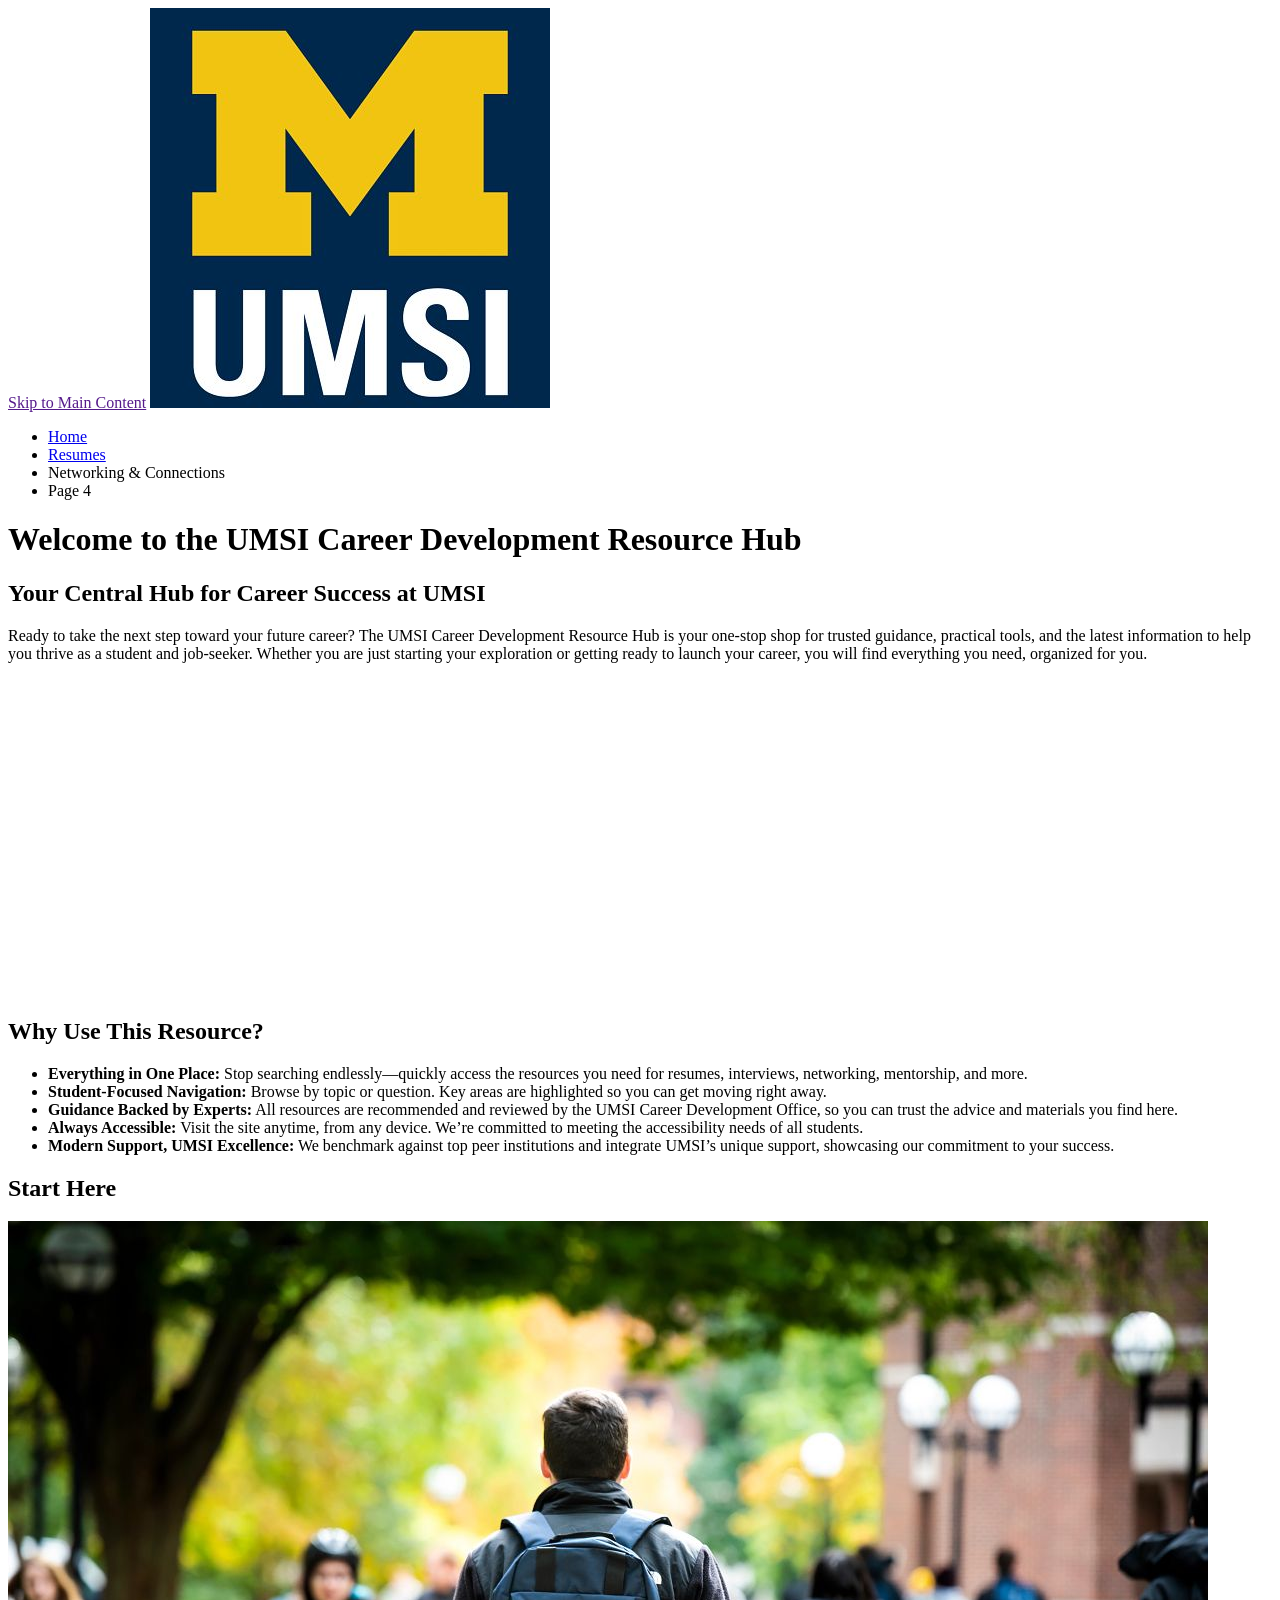
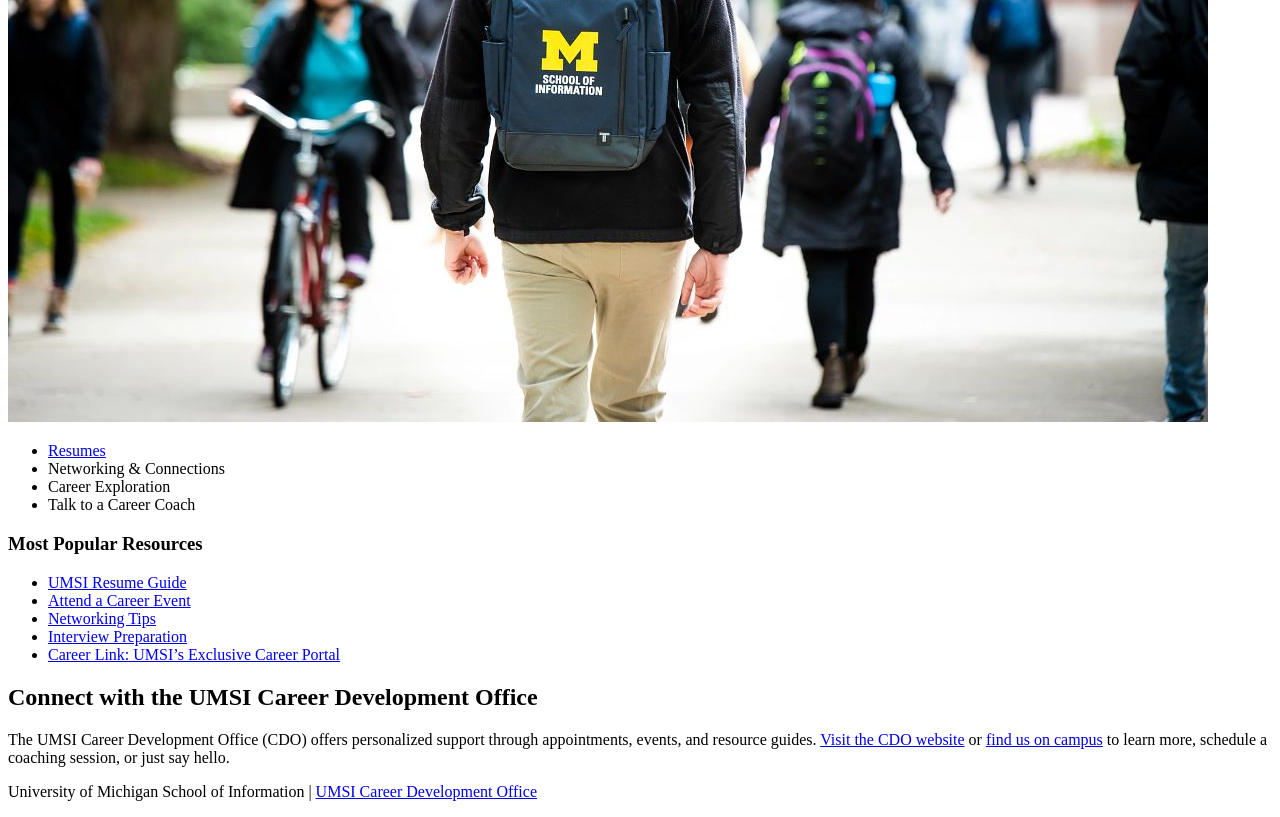
==== index.html @ 9a203db0 "Add files via upload" ====
<!DOCTYPE html>
<html lang="en">
<head>
    <meta charset="UTF-8">
    <meta name="viewport" content="width=device-width, initial-scale=1.0">
    <title>MSI Career Development Resource Hub</title>
</head>
<body>

    <header>
  <a href = "">Skip to Main Content</a>
        <img src="images/UMSI_signature_vertical_informal_solidblue.jpg" alt="UMSI Logo">
        <nav>
            <ul>
                <li><a href = "index.html">Home</a></li>
                <li><a href = "resume.html">Resumes</a></li>
                <li><a>Networking & Connections</a></li>
                <li><a>Page 4</a></li>
            </ul>
        </nav>
    <h1>Welcome to the UMSI Career Development Resource Hub</h1>

    </header>
    <main>
    <section>
      <h2>Your Central Hub for Career Success at UMSI</h2>
      <p>
        Ready to take the next step toward your future career? The UMSI Career Development Resource Hub is your one-stop shop for trusted guidance, practical tools, and the latest information to help you thrive as a student and job-seeker. Whether you are just starting your exploration or getting ready to launch your career, you will find everything you need, organized for you.
      </p>
      <iframe width="560" height="315" src="https://www.youtube.com/embed/GSjGeDYJ5Nk?si=qhxJPRTIT___x8hG" title="YouTube video player" frameborder="0" allow="accelerometer; autoplay; clipboard-write; encrypted-media; gyroscope; picture-in-picture; web-share" referrerpolicy="strict-origin-when-cross-origin" allowfullscreen></iframe>
    </section>

    <section>
      <h2>Why Use This Resource?</h2>


      <ul>
        <li><strong>Everything in One Place:</strong> Stop searching endlessly—quickly access the resources you need for resumes, interviews, networking, mentorship, and more.</li>
        <li><strong>Student-Focused Navigation:</strong> Browse by topic or question. Key areas are highlighted so you can get moving right away.</li>
        <li><strong>Guidance Backed by Experts:</strong> All resources are recommended and reviewed by the UMSI Career Development Office, so you can trust the advice and materials you find here.</li>
        <li><strong>Always Accessible:</strong> Visit the site anytime, from any device. We’re committed to meeting the accessibility needs of all students.</li>
        <li><strong>Modern Support, UMSI Excellence:</strong> We benchmark against top peer institutions and integrate UMSI’s unique support, showcasing our commitment to your success.</li>
      </ul>
    </section>
        <section>
      <h2>Start Here</h2>
      <div>
        <img src="images/UMSI_CampusFall_UMSIBackpack_02.jpg" alt="A student wears a UMSI backpack in fall on the drag.">
        <ul>
            <li><a href="resume.html">Resumes</a></li>
            <li><a>Networking & Connections</a></li>
            <li><a>Career Exploration</a></li>
            <li><a>Talk to a Career Coach</a></li>
        </ul>
       

      </div>
      <div>
        <h3>Most Popular Resources</h3>
        <ul>
          <li><a href="https://docs.google.com/document/d/1_1GfDJyVGIgE82MZjVhuWT_aB_2Hcj1NN62FUCXoR_o/edit?tab=t.0" target="_blank">UMSI Resume Guide</a></li>
          <li><a href="https://umich.instructure.com/courses/137916/pages/attend-an-event" target="_blank">Attend a Career Event</a></li>
          <li><a href="https://docs.google.com/document/d/18HMt79BU8ovGf9z7_P7No5tuwUS6qHNW5u0sgrepLtE/edit?tab=t.0" target="_blank">Networking Tips</a></li>
          <li><a href="https://docs.google.com/presentation/d/15n-XqsFEntdbkZz89K-ohf7Or1NnCt5CQNDG-6fh2a0/edit?usp=sharing"target="_blank">Interview Preparation</a></li>
          <li><a href="https://si-umich.12twenty.com/Login" target="_blank">Career Link: UMSI’s Exclusive Career Portal</a></li>
        </ul>
      </div>
    </section>
    <section>
      <h2>Connect with the UMSI Career Development Office</h2>
      <p>
        The UMSI Career Development Office (CDO) offers personalized support through appointments, events, and resource guides. <a href="https://umich.instructure.com/courses/137916" target="_blank">Visit the CDO website</a> or <a href="https://www.si.umich.edu/about-umsi/getting-umsi" target="_blank">find us on campus</a> to learn more, schedule a coaching session, or just say hello.
      </p>
    </section>
       
        <!-- Content taken & modified from UMGPT with the prompt, "Write me a webpage of intro content to help meet the following requirements - this is for the home page": and then pasted in the client objectives & project requirements"
        UMGPT. (2025). UMGPT ( GPT-4.1 August 25th version) [Large language model]. -->
    </main>
    <footer>
        <p>University of Michigan School of Information | <a href="https://umich.instructure.com/courses/137916">UMSI Career Development Office </a></p>
        </footer>
</body>
</html>
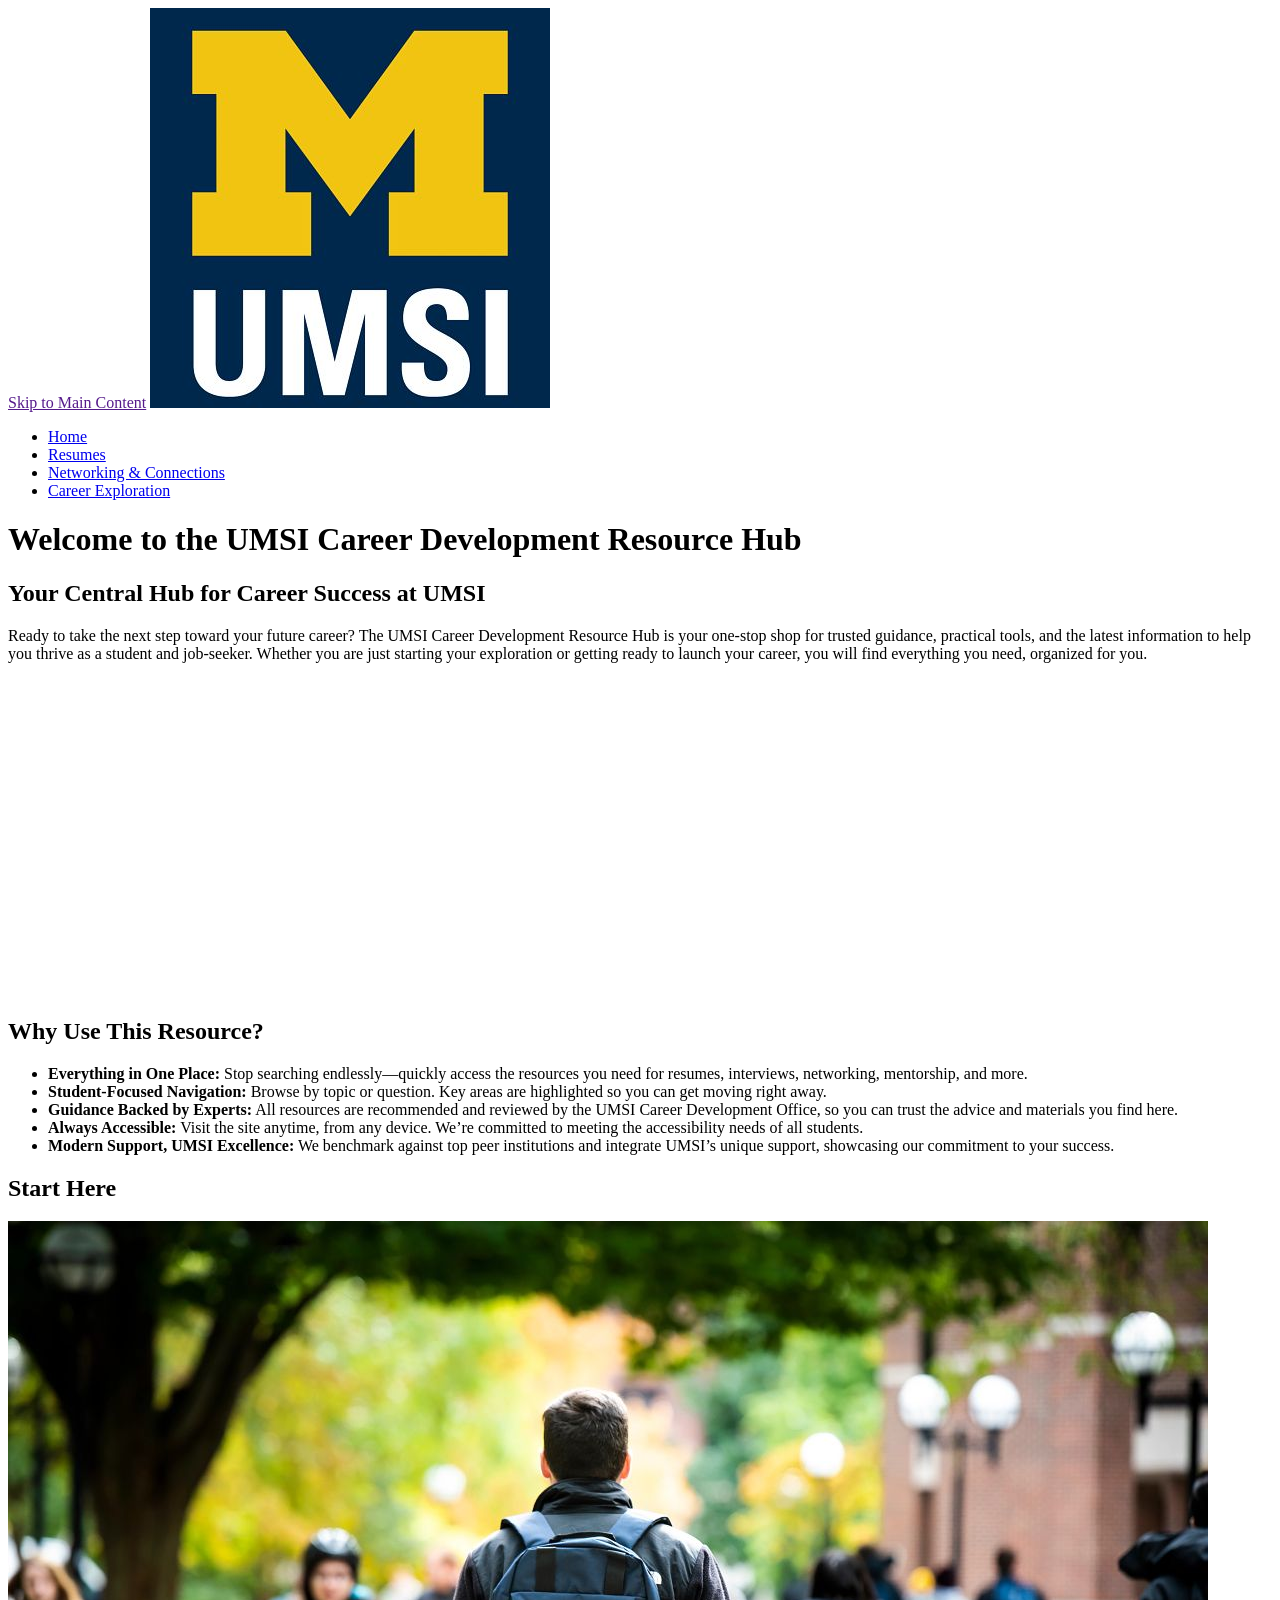
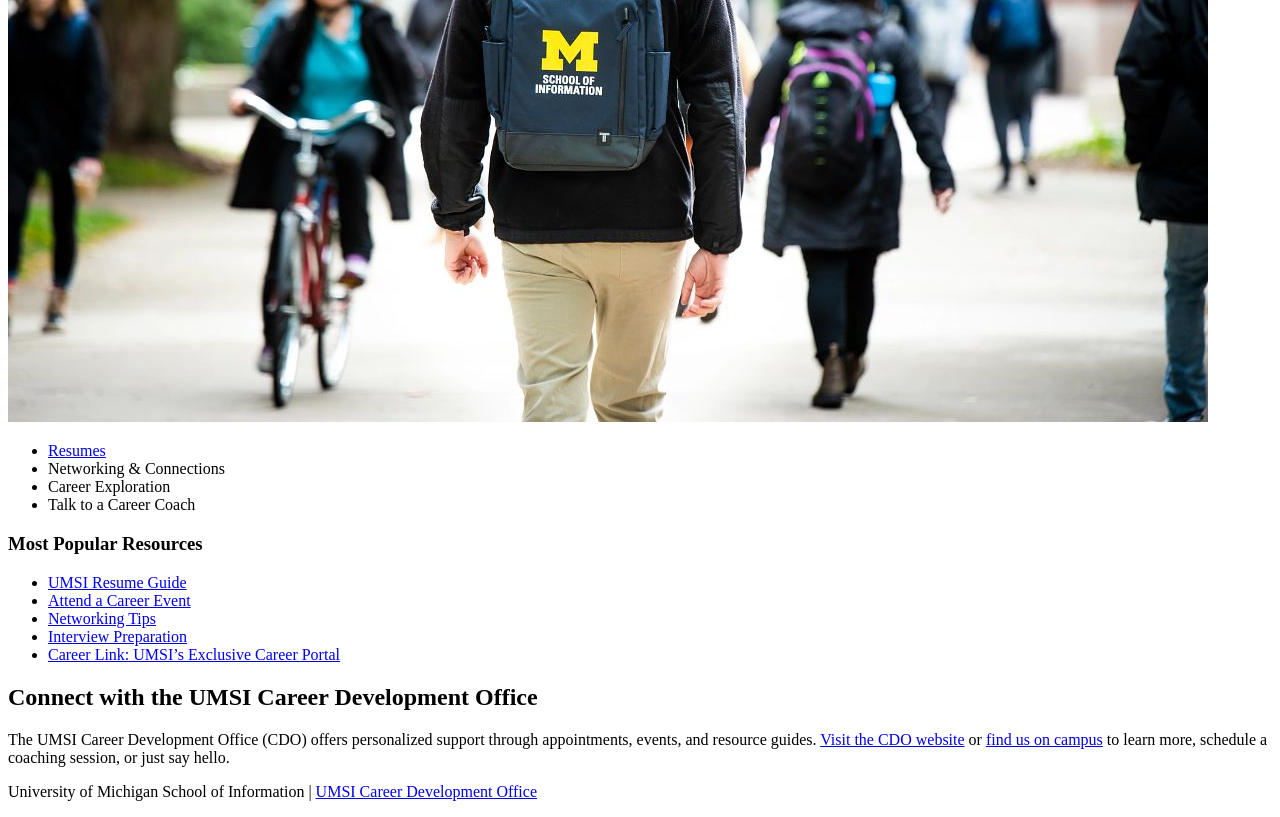
==== commit 060cc601: "Add files via upload" ====
--- a/index.html
+++ b/index.html
@@ -14,8 +14,8 @@
             <ul>
                 <li><a href = "index.html">Home</a></li>
                 <li><a href = "resume.html">Resumes</a></li>
-                <li><a>Networking & Connections</a></li>
-                <li><a>Page 4</a></li>
+                <li><a href = "networking_&_connnections.html">Networking & Connections</a></li>
+                <li><a href = "career_exploration.html">Career Exploration</a></li>
             </ul>
         </nav>
     <h1>Welcome to the UMSI Career Development Resource Hub</h1>
@@ -52,7 +52,7 @@
             <li><a>Career Exploration</a></li>
             <li><a>Talk to a Career Coach</a></li>
         </ul>
-       
+
 
       </div>
       <div>
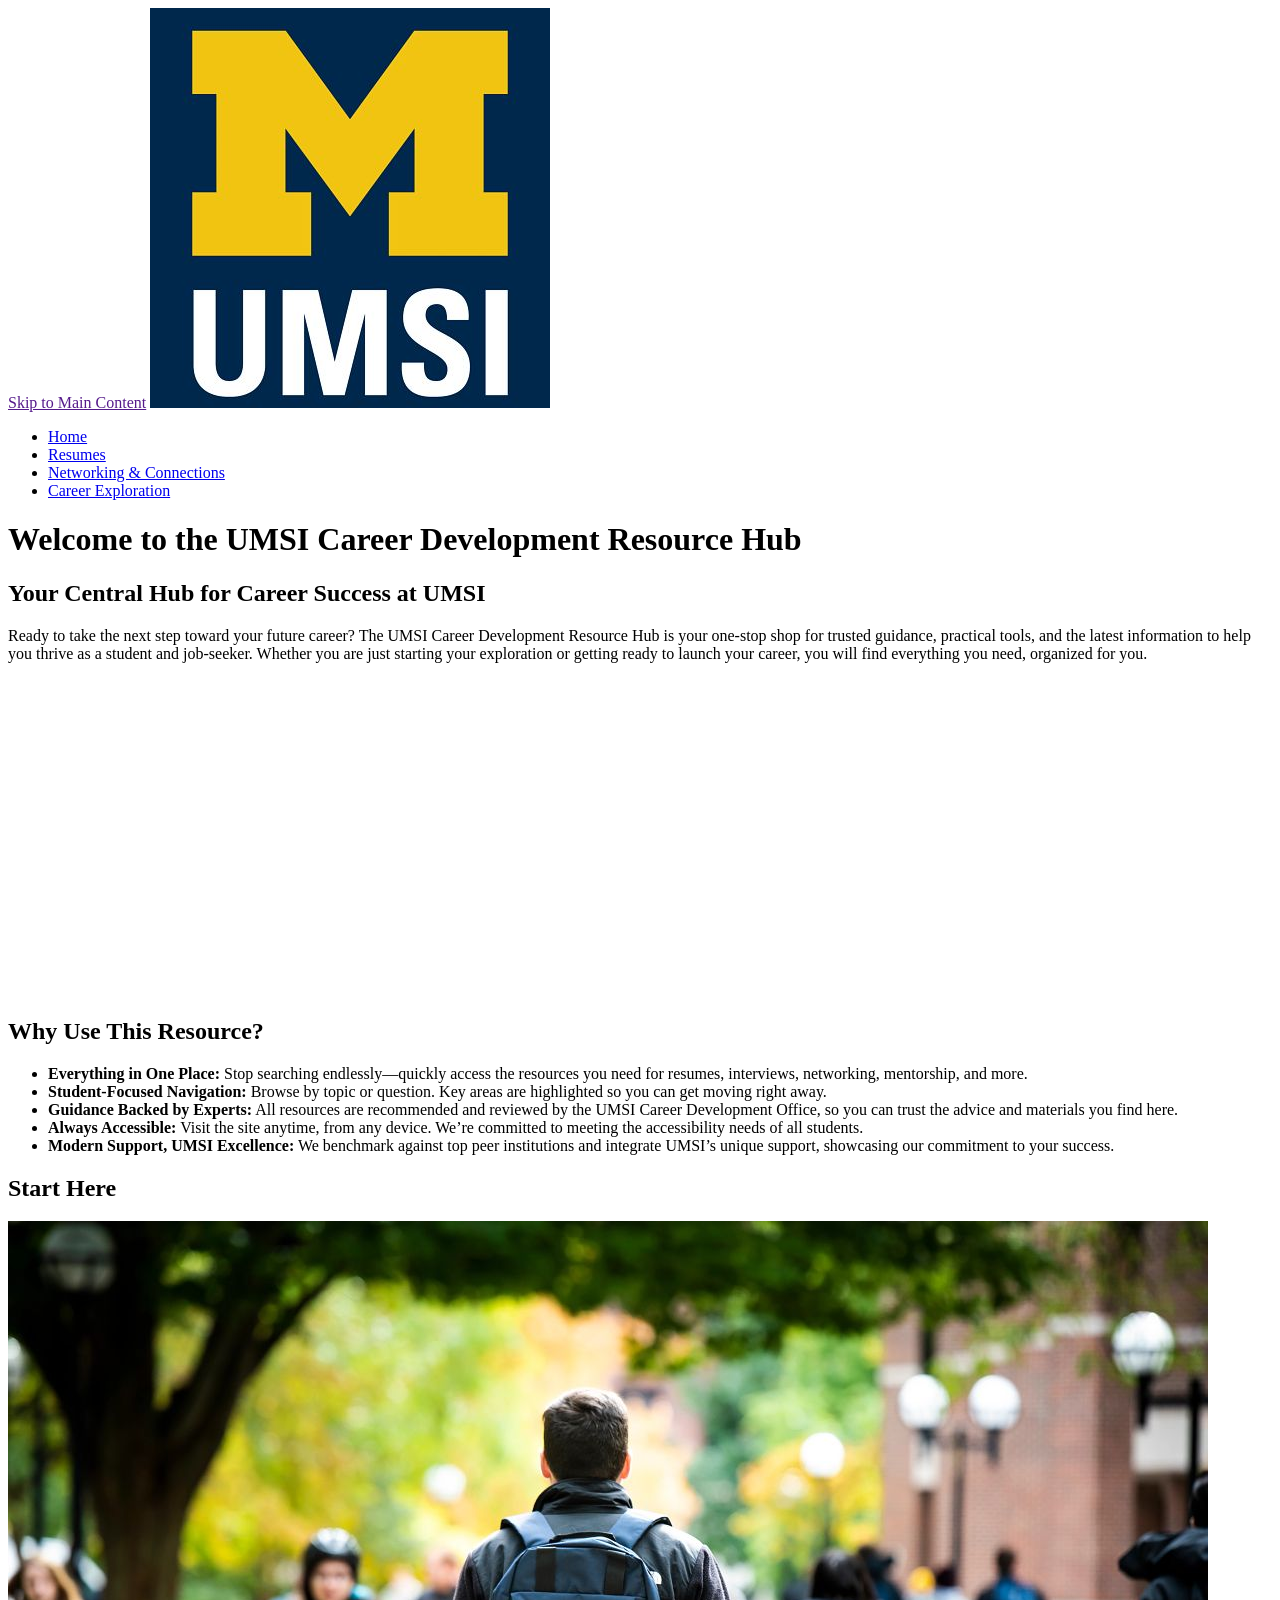
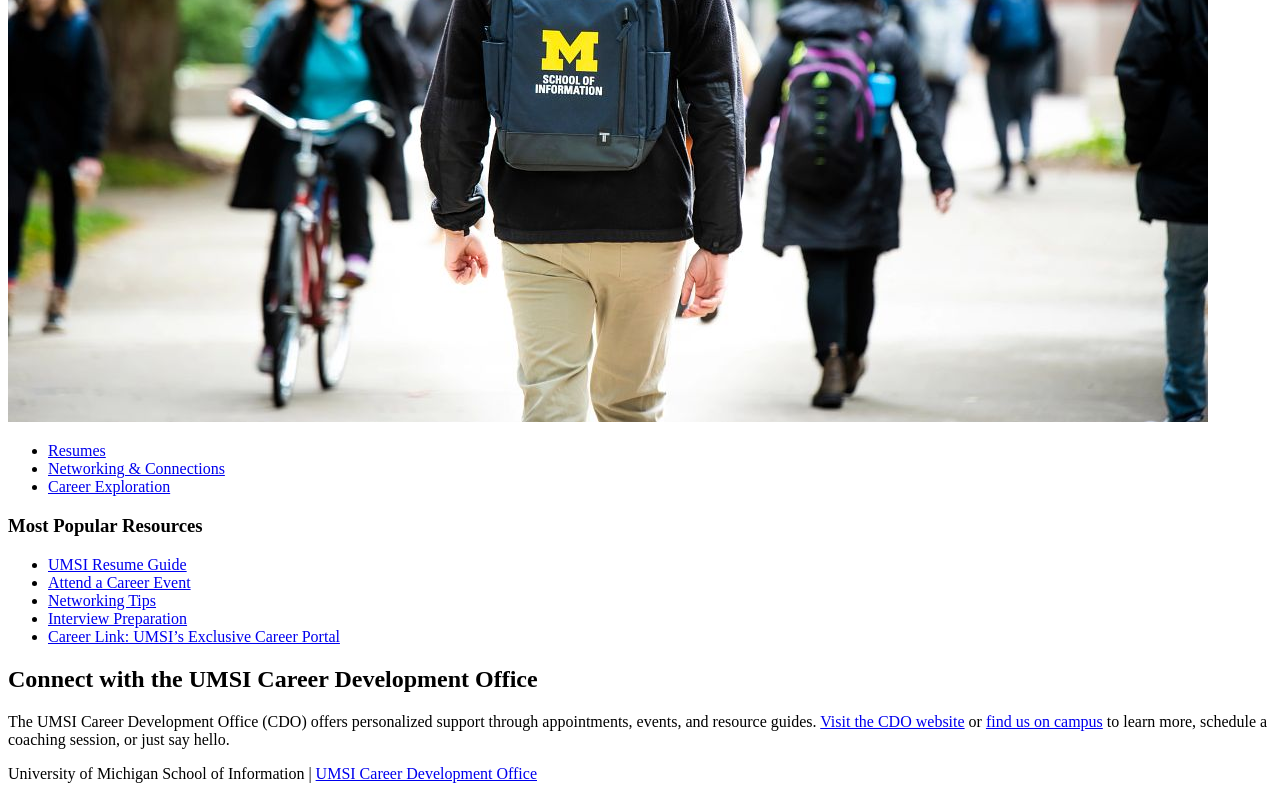
==== commit b30336b7: "Add files via upload" ====
--- a/index.html
+++ b/index.html
@@ -14,7 +14,7 @@
             <ul>
                 <li><a href = "index.html">Home</a></li>
                 <li><a href = "resume.html">Resumes</a></li>
-                <li><a href = "networking_&_connnections.html">Networking & Connections</a></li>
+                <li><a href = "networking_&_connections.html">Networking & Connections</a></li>
                 <li><a href = "career_exploration.html">Career Exploration</a></li>
             </ul>
         </nav>
@@ -45,12 +45,11 @@
         <section>
       <h2>Start Here</h2>
       <div>
-        <img src="images/UMSI_CampusFall_UMSIBackpack_02.jpg" alt="A student wears a UMSI backpack in fall on the drag.">
+        <img src="images/UMSI_CampusFall_UMSIBackpack_02.jpg" alt="A student wears a UMSI backpack in fall on the diag.">
         <ul>
-            <li><a href="resume.html">Resumes</a></li>
-            <li><a>Networking & Connections</a></li>
-            <li><a>Career Exploration</a></li>
-            <li><a>Talk to a Career Coach</a></li>
+            <li><a href = "resume.html">Resumes</a></li>
+            <li><a href = "networking_&_connections.html">Networking & Connections</a></li>
+            <li><a href = "career_exploration.html">Career Exploration</a></li>
         </ul>
 
 
@@ -72,7 +71,7 @@
         The UMSI Career Development Office (CDO) offers personalized support through appointments, events, and resource guides. <a href="https://umich.instructure.com/courses/137916" target="_blank">Visit the CDO website</a> or <a href="https://www.si.umich.edu/about-umsi/getting-umsi" target="_blank">find us on campus</a> to learn more, schedule a coaching session, or just say hello.
       </p>
     </section>
-       
+
         <!-- Content taken & modified from UMGPT with the prompt, "Write me a webpage of intro content to help meet the following requirements - this is for the home page": and then pasted in the client objectives & project requirements"
         UMGPT. (2025). UMGPT ( GPT-4.1 August 25th version) [Large language model]. -->
     </main>
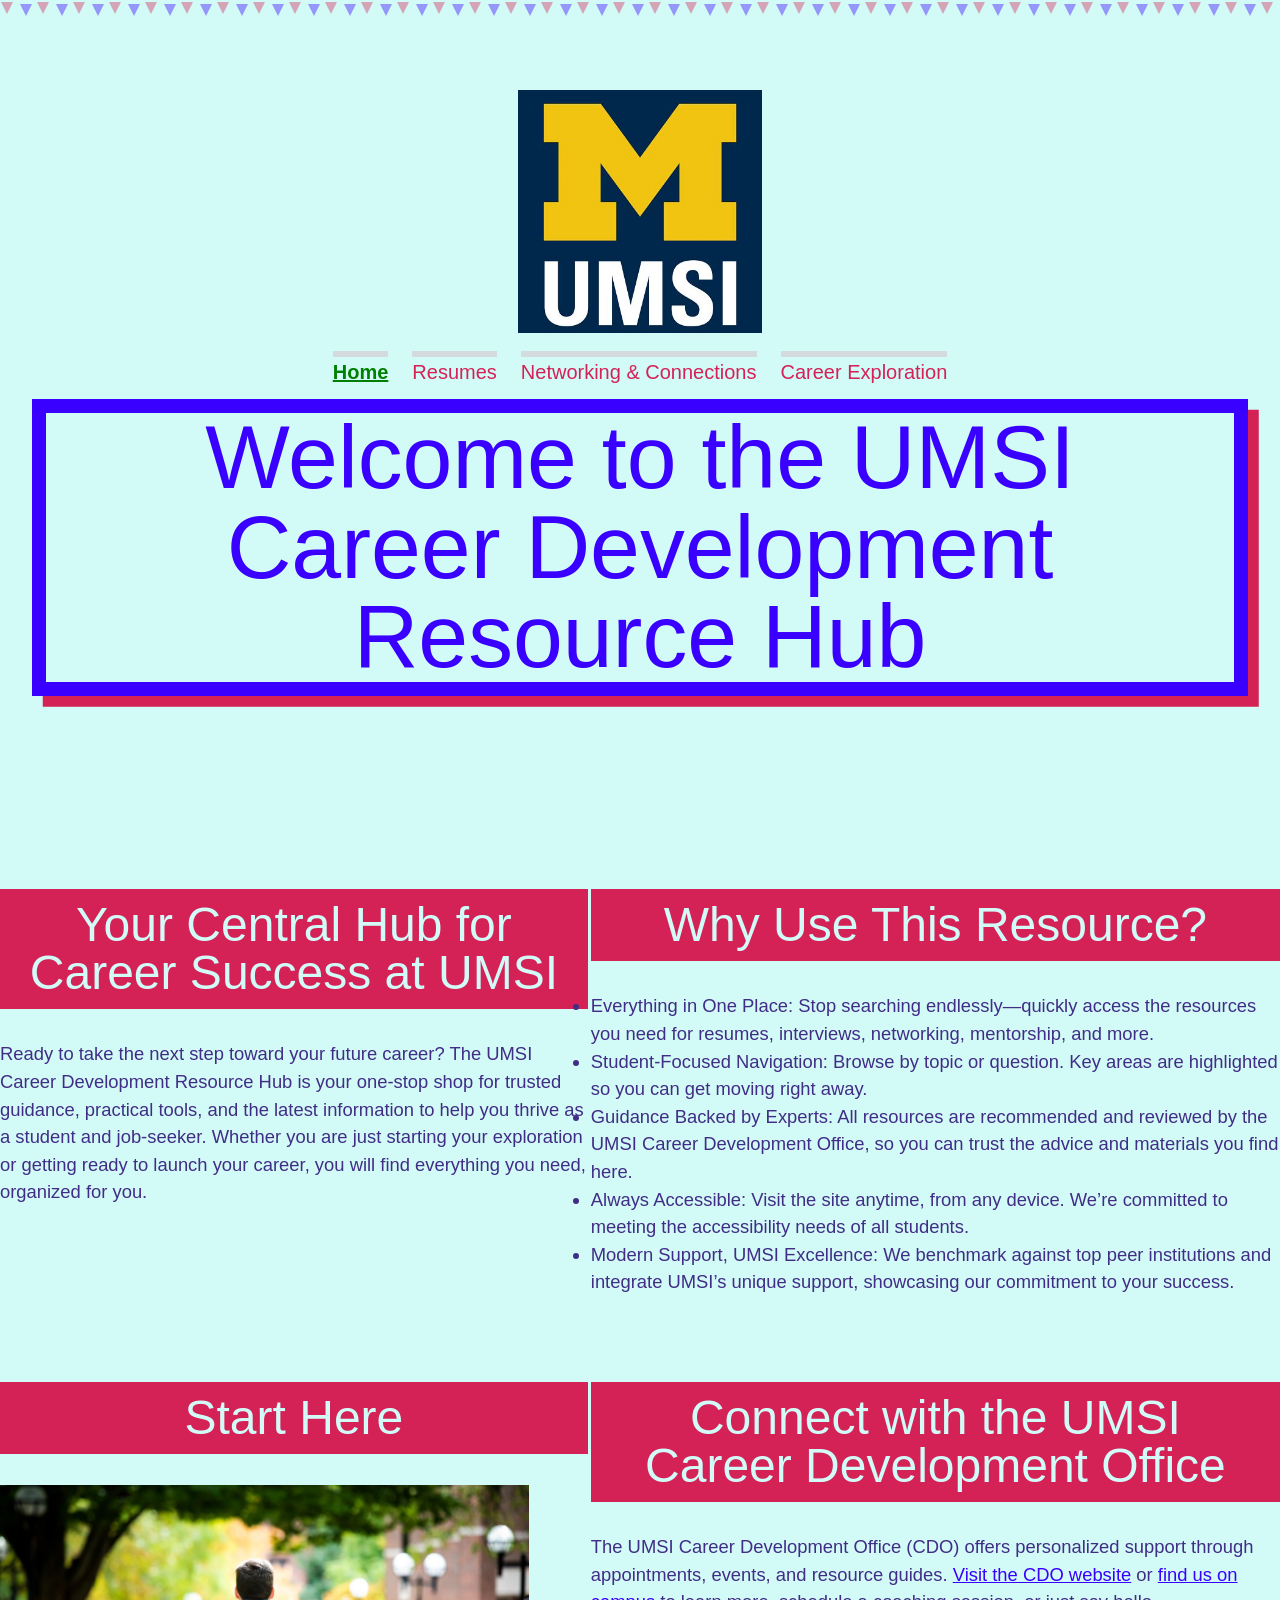
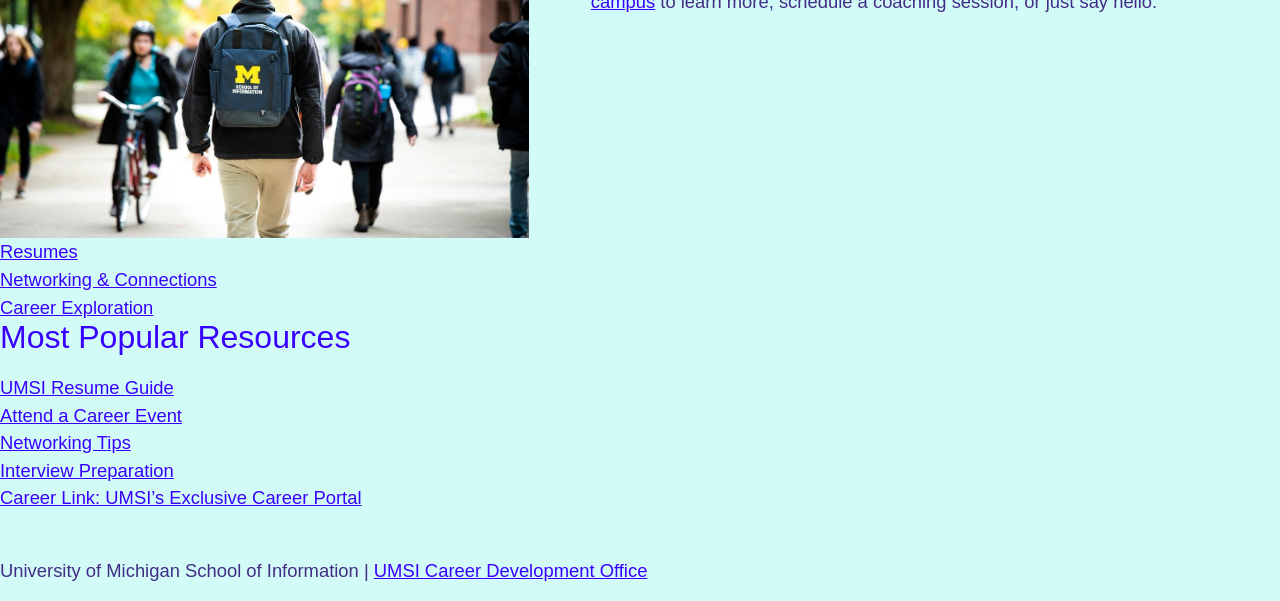
==== commit b4b6da79: "Add files via upload" ====
--- a/index.html
+++ b/index.html
@@ -3,16 +3,17 @@
 <head>
     <meta charset="UTF-8">
     <meta name="viewport" content="width=device-width, initial-scale=1.0">
+    <link rel="stylesheet" href="css/html5reset.css">
+    <link rel="stylesheet" href="css/style.css">
     <title>MSI Career Development Resource Hub</title>
 </head>
 <body>
-
+    <div class="skip"><a href="#main">Skip to Main Content</a></div>
     <header>
-  <a href = "">Skip to Main Content</a>
         <img src="images/UMSI_signature_vertical_informal_solidblue.jpg" alt="UMSI Logo">
         <nav>
-            <ul>
-                <li><a href = "index.html">Home</a></li>
+            <ul class="center-links">
+                <li><a href = "index.html" class="active">Home</a></li>
                 <li><a href = "resume.html">Resumes</a></li>
                 <li><a href = "networking_&_connections.html">Networking & Connections</a></li>
                 <li><a href = "career_exploration.html">Career Exploration</a></li>
@@ -21,13 +22,13 @@
     <h1>Welcome to the UMSI Career Development Resource Hub</h1>
 
     </header>
-    <main>
+    <main class="container" id = "main" tabindex="0">
     <section>
       <h2>Your Central Hub for Career Success at UMSI</h2>
       <p>
         Ready to take the next step toward your future career? The UMSI Career Development Resource Hub is your one-stop shop for trusted guidance, practical tools, and the latest information to help you thrive as a student and job-seeker. Whether you are just starting your exploration or getting ready to launch your career, you will find everything you need, organized for you.
       </p>
-      <iframe width="560" height="315" src="https://www.youtube.com/embed/GSjGeDYJ5Nk?si=qhxJPRTIT___x8hG" title="YouTube video player" frameborder="0" allow="accelerometer; autoplay; clipboard-write; encrypted-media; gyroscope; picture-in-picture; web-share" referrerpolicy="strict-origin-when-cross-origin" allowfullscreen></iframe>
+      <iframe src="https://www.youtube.com/embed/GSjGeDYJ5Nk?si=qhxJPRTIT___x8hG" title="YouTube video player" frameborder="0" allow="accelerometer; autoplay; clipboard-write; encrypted-media; gyroscope; picture-in-picture; web-share" referrerpolicy="strict-origin-when-cross-origin" allowfullscreen></iframe>
     </section>
 
     <section>
@@ -77,6 +78,6 @@
     </main>
     <footer>
         <p>University of Michigan School of Information | <a href="https://umich.instructure.com/courses/137916">UMSI Career Development Office </a></p>
-        </footer>
+    </footer>
 </body>
 </html>
--- a/css/style.css
+++ b/css/style.css
@@ -0,0 +1,789 @@
+.skip a{
+     position: absolute;
+     top: -65px;
+}
+
+.skip a:focus{
+     top: 25px;
+     background: white;
+}
+
+nav a.active{
+     font-weight: bold;
+     text-decoration: underline;
+     color: green;
+}
+
+.container {
+     display: grid;
+     grid-template-columns: auto auto;
+     gap: 3px;
+}
+
+.container2{
+     display: grid;
+     grid-template-columns: auto auto;
+     gap: 3px;
+}
+
+.container3{
+     display: grid;
+     grid-template-columns: auto auto;
+     gap: 10px;
+     align-items: start;
+}
+
+.container3 section:nth-child(4) {
+    grid-column: 1 / -1;
+}
+
+.container3 section:nth-child(5) {
+    grid-column: 1 / -1;
+}
+
+img{
+     width: 90%;
+     height: auto;
+}
+
+header img {
+    width: 20%;
+    height: auto;
+    display: block;
+    margin: auto;
+}
+
+iframe{
+     width: 100%;
+     height: auto;
+}
+
+.center-links {
+    text-align: center;
+    list-style: none;
+}
+
+/*the below code is taken from https://stylestage.dev/styles/ */
+
+@font-face {
+  font-family: "Baloo 2";
+  font-style: normal;
+  font-weight: normal;
+  src: local("Baloo 2 Regular"), local("Baloo-2-Regular"), url("../../fonts/baloo-2-v1-latin-regular.woff2") format("woff2");
+  font-display: swap;
+}
+@font-face {
+  font-family: "Baloo 2";
+  font-style: normal;
+  font-weight: 500;
+  src: local("Baloo 2 Medium"), local("Baloo-2-Medium"), url("../../fonts/baloo-2-v1-latin-500.woff2") format("woff2");
+  font-display: swap;
+}
+:root {
+  --color-primary: #3a00ff;
+  --color-primary-alt: #6f6ffd;
+  --color-secondary: #d42257;
+  --color-background: #d2fbf7;
+  --color-text: rgb(64.925, 44.625, 133.875);
+  --color-light: #fff;
+  --color-anchor: #3a00ff;
+  --font-family: "Baloo 2", sans-serif;
+  --font-weight-strong: 500;
+  --font-size-h1: 6rem;
+  --font-size-h2: 3rem;
+  --font-size-h3: 2rem;
+  --font-size-h4: 1.35rem;
+  --font-size-text: 1.15rem;
+  --border-radius: 8px;
+}
+
+/*
+ * [Modified] Modern CSS Reset
+ * @link https://github.com/hankchizljaw/modern-css-reset
+*/
+/* Box sizing rules */
+*,
+*::before,
+*::after {
+  box-sizing: border-box;
+}
+
+/* Remove default margin */
+body,
+h1,
+h2,
+h3,
+h4,
+h5,
+h6 {
+  margin: 0;
+}
+
+html {
+  overflow-x: hidden;
+}
+
+/* Set core body defaults */
+body {
+  min-height: 100vh;
+  font-size: 100%;
+  line-height: 1.5;
+  text-rendering: optimizeSpeed;
+  overflow-x: hidden;
+}
+
+/* Make images easier to work with */
+img {
+  display: block;
+  max-width: 100%;
+}
+
+/* Inherit fonts for inputs and buttons */
+input,
+button,
+textarea,
+select {
+  font: inherit;
+}
+
+/* Remove all animations and transitions for people that prefer not to see them */
+@media (prefers-reduced-motion: reduce) {
+  * {
+    animation-duration: 0.01ms !important;
+    animation-iteration-count: 1 !important;
+    transition-duration: 0.01ms !important;
+    scroll-behavior: auto !important;
+  }
+}
+h1,
+h2,
+h3,
+h4 {
+  font-weight: var(--font-weight-strong);
+  line-height: 1;
+  margin-bottom: 0.65em;
+}
+
+h1 {
+  font-size: var(--font-size-h1);
+  font-size: clamp(2rem, 7vw, var(--font-size-h1));
+}
+
+h2 {
+  font-size: var(--font-size-h2);
+  font-size: clamp(2rem, 4vw, var(--font-size-h2));
+  text-align: center;
+}
+
+#main h2 {
+  background-color: var(--color-secondary);
+  align-self: center;
+  color: var(--color-background);
+  padding: 0.25em 0.5em;
+}
+
+h3 {
+  font-size: var(--font-size-h3);
+}
+
+h4 {
+  font-size: var(--font-size-h4);
+}
+
+p,
+li {
+  font-size: var(--font-size-text);
+}
+
+p {
+  margin: 0 0 1rem;
+}
+
+article .container > ul:not(.features) > li + li,
+article .container > ol > li + li {
+  margin-top: 1rem;
+}
+article .container * + h2 {
+  margin-top: 4rem;
+}
+article .container * + h3 {
+  margin-top: 2rem;
+}
+
+strong {
+  font-weight: var(--font-weight-strong);
+}
+
+a {
+  color: var(--color-anchor);
+}
+
+blockquote {
+  position: relative;
+  display: grid;
+  grid-template-areas: "blockquote";
+  place-items: center;
+  padding: 0;
+  margin: 3rem 0;
+  color: var(--color-primary);
+}
+blockquote > * {
+  grid-area: blockquote;
+}
+blockquote p {
+  position: relative;
+  font-size: var(--font-size-h4);
+  margin-bottom: 0;
+  padding: 0.5em;
+}
+blockquote p strong {
+  font-size: 1.15em;
+}
+blockquote::before {
+  position: absolute;
+  top: 0;
+  left: 0;
+  width: 100%;
+  height: 100%;
+  border: 4px solid var(--color-primary);
+  box-shadow: 0.25em 0.25em var(--color-secondary);
+  transform: scale(1.1);
+  content: "";
+}
+blockquote::after {
+  grid-area: blockquote;
+  color: #6f6ffd;
+  background-image: url("data:image/svg+xml,%3Csvg xmlns='http://www.w3.org/2000/svg' viewBox='0 0 199.1 111.3'%3E%3Cpath fill='%236f6ffd' d='M118 77a77 77 0 00-2-18c-2-4-3-9-3-13a29 29 0 011-12 19 19 0 017-9c4-3 8-4 13-3a14 14 0 018 7 31 31 0 012 5 75 75 0 005 10 47 47 0 002 5 17 17 0 003 3c4 4 8 4 13 0a15 15 0 005-8 37 37 0 001-7l1-11a18 18 0 014-11 2 2 0 000-3l-3-3-2-3a2 2 0 011-2 11 11 0 012-1l19-3c4 0 5 1 3 5l-7 16c-1 3-2 3-5 1l-4-5a1 1 0 00-1 0 9 9 0 00-3 5 23 23 0 00-1 6l-1 11a26 26 0 01-1 7 18 18 0 01-8 10c-5 3-9 3-13 0a20 20 0 01-6-6 68 68 0 01-6-13l-2-4a18 18 0 00-2-4 10 10 0 00-14-2 15 15 0 00-4 4 19 19 0 00-3 9 32 32 0 000 11l2 6a78 78 0 012 27 32 32 0 01-4 15 24 24 0 01-11 9 33 33 0 01-19 3 16 16 0 01-13-9 29 29 0 01-3-11 70 70 0 012-18l2-14a33 33 0 000-14c-1-4-4-7-8-7-7-1-14 1-19 6a34 34 0 00-6 9 59 59 0 00-4 10l-3 12-2 6a26 26 0 01-5 8 17 17 0 01-16 6 26 26 0 01-10-4 7 7 0 01-2-1 2 2 0 010-2 2 2 0 012 0l3 1a22 22 0 0010 3 13 13 0 009-4 22 22 0 005-6 41 41 0 003-8l3-12a59 59 0 015-13 31 31 0 017-9c6-5 14-7 22-5a12 12 0 019 7 21 21 0 011 7 57 57 0 01-2 17 132 132 0 00-2 16 37 37 0 000 13 27 27 0 002 5 13 13 0 0011 8 30 30 0 0016-3 22 22 0 0010-10c3-4 3-9 4-13v-5z'/%3E%3C/svg%3E");
+  background-repeat: no-repeat;
+  place-self: end;
+  content: "Ooh, scale()!";
+  background-size: 90%;
+  width: 10ch;
+  padding-top: 3.25em;
+  transform: translate(25%, 50%) rotate(-5deg);
+  transform-origin: bottom right;
+}
+@media (max-width: 60rem) {
+  blockquote::after {
+    transform: translate(25%, 55%) rotate(-5deg);
+  }
+}
+
+#guidelines p:nth-of-type(1),
+#contribute p:nth-of-type(1) {
+  font-size: var(--font-size-h4);
+  font-weight: var(--font-weight-strong);
+}
+
+body {
+  background-color: var(--color-background);
+  color: var(--color-text);
+  font-family: var(--font-family);
+}
+
+main {
+  padding-top: 5vh;
+  padding-bottom: 5vh;
+}
+main:focus {
+  outline: none;
+}
+main h3 {
+  color: var(--color-primary);
+}
+
+article section {
+  display: flex;
+  flex-direction: column;
+  align-items: flex-start;
+  padding-top: 5vh;
+  padding-bottom: 5vh;
+}
+
+article .container,
+.page-footer .container,
+#styles .container {
+  width: 100%;
+  max-width: 80ch;
+  margin-right: auto;
+  margin-left: auto;
+}
+
+article,
+#styles {
+  padding: 1rem;
+}
+
+.page-footer ul,
+.features {
+  display: grid;
+  margin: 0 0 2rem;
+  padding: 0;
+  grid-gap: 1em;
+  list-style: none;
+}
+
+header {
+  --logomark-height: 3em;
+  --logomark-padding: 0 1em;
+  display: grid;
+  min-height: 40vh;
+  place-items: center;
+  padding: 10vh 2rem;
+  background-image: url("data:image/svg+xml,%3Csvg xmlns='http://www.w3.org/2000/svg' width='36' height='72' viewBox='0 0 36 72'%3E%3Cg fill-rule='evenodd'%3E%3Cg fill='%233a00ff' fill-opacity='0.4'%3E%3Cpath d='M2 6h12L8 18 2 6zm18 36h12l-6 12-6-12z'/%3E%3C/g%3E%3C/g%3E%3C/svg%3E"), url("data:image/svg+xml,%3Csvg xmlns='http://www.w3.org/2000/svg' width='36' height='72' viewBox='0 0 36 72'%3E%3Cg fill-rule='evenodd'%3E%3Cg fill='%23d42257' fill-opacity='0.4'%3E%3Cpath d='M2 6h12L8 18 2 6zm18 36h12l-6 12-6-12z'/%3E%3C/g%3E%3C/g%3E%3C/svg%3E");
+  background-repeat: repeat-x;
+  background-position: 0 -38px, 17px -40px;
+  color: var(--color-primary);
+  text-align: center;
+}
+header h1 {
+  display: inline-grid;
+  min-height: var(--logomark-height);
+  padding: var(--logomark-padding);
+  border: 0.16em solid var(--color-primary);
+  box-shadow: 0.12em 0.12em var(--color-secondary);
+  place-content: center;
+}
+header h2 {
+  max-width: 30ch;
+}
+
+nav ul {
+  display: flex;
+  flex-wrap: wrap;
+  justify-content: center;
+  margin: 0;
+  padding: 0;
+  list-style: none;
+}
+nav ul a {
+  display: inline-grid;
+  padding: 0.5rem;
+  color: var(--color-secondary);
+  font-size: 1.25rem;
+  text-decoration: none;
+}
+nav ul a::before {
+  width: 100%;
+  height: 0.33em;
+  background-color: var(--color-secondary);
+  opacity: 0.15;
+  content: "";
+}
+nav ul a:hover::before, nav ul a:focus::before {
+  opacity: 1;
+}
+nav ul li {
+  margin: 0.25rem;
+}
+
+#about section:nth-child(2) {
+  position: relative;
+}
+#about section:nth-child(2) p:nth-of-type(2) {
+  align-self: center;
+  margin-top: 2rem;
+  color: var(--color-secondary);
+  font-size: 1.5em;
+  font-weight: var(--font-weight-strong);
+  text-align: center;
+}
+#about section:nth-child(2) ul {
+  display: flex;
+  flex-wrap: wrap;
+  justify-content: center;
+  margin: 1rem 0 2rem;
+  padding: 0;
+  list-style: none;
+}
+#about section:nth-child(2) ul li {
+  margin: 0.25em;
+  padding: 0.25em 0.5em;
+  background-color: var(--color-light);
+}
+#about section:nth-child(2)::before {
+  position: absolute;
+  top: 60%;
+  left: 50%;
+  width: 100%;
+  height: 0;
+  padding-bottom: 100%;
+  transform: translate(-50%, -50%);
+  transition: 300ms transform ease-in;
+  background-image: radial-gradient(rgba(255, 0, 0, 0) 20%, #b3f8f1 20%, #b3f8f1 25%, rgba(255, 0, 0, 0) 25%, rgba(255, 0, 0, 0) 30%, #b3f8f1 30%, #b3f8f1 40%, rgba(255, 0, 0, 0) 40%, rgba(255, 0, 0, 0) 45%, #b3f8f1 45%, #b3f8f1 50%, rgba(255, 0, 0, 0) 50%);
+  opacity: 0.8;
+  content: "";
+  z-index: -1;
+}
+@media (max-width: 35rem) {
+  #about section:nth-child(2)::before {
+    transform: scale(2) translate(-25%, -25%);
+  }
+}
+
+#guidelines h3 {
+  display: inline-block;
+  transform: rotate(-8deg) translateX(-10%);
+  background: linear-gradient(to right, var(--color-primary), var(--color-secondary));
+}
+@supports (background-clip: text) or (-webkit-background-clip: text) {
+  #guidelines h3 {
+    -webkit-background-clip: text;
+    background-clip: text;
+    color: transparent;
+  }
+}
+@media (min-width: 120ch) {
+  #guidelines h3 {
+    transform: rotate(-8deg) translateX(-30%);
+  }
+}
+@supports (background-clip: text) or (-webkit-background-clip: text) {
+  #guidelines p:nth-of-type(2) {
+    position: relative;
+  }
+  #guidelines p:nth-of-type(2)::before {
+    position: absolute;
+    top: 0;
+    left: 0;
+    transform: rotate(4deg) translate(4.75rem, -3.5rem);
+    transform-origin: left center;
+    -webkit-background-clip: text;
+    background-clip: text;
+    color: var(--color-primary-alt);
+    font-size: 0.9em;
+    font-weight: normal;
+    content: "← Whoa, text gradients!";
+  }
+}
+#guidelines .container > a {
+  align-self: center;
+}
+
+#contribute {
+  background: repeating-linear-gradient(-45deg, transparent, transparent 10px, #b3f8f1 10px, #b3f8f1 18px);
+}
+#contribute section {
+  padding: 2rem;
+  background-color: var(--color-background);
+}
+#contribute section:nth-child(2) {
+  padding-top: 0;
+}
+
+#files {
+  display: grid;
+  place-content: center;
+  margin: 5vh auto;
+  text-align: center;
+}
+#files h3 {
+  height: 0;
+  opacity: 0;
+}
+#files .container {
+  display: inline-block;
+  padding: 5vmin;
+  outline: 4px dashed var(--color-secondary);
+  background-color: var(--color-background);
+  text-align: center;
+}
+#files .container a:not(:last-child) {
+  margin: 0.5rem;
+}
+#files .container a:not(:last-child):not(.link-codepen) {
+  font-size: clamp(1.5rem, 4vw, 2rem);
+}
+
+.features {
+  position: relative;
+  width: 100%;
+  grid-template-columns: repeat(auto-fit, minmax(25ch, 1fr));
+  /*! 
+    * SVGs from Hero Patterns
+    * @link http://www.heropatterns.com/
+    */
+}
+.features li {
+  display: grid;
+  position: relative;
+  place-content: center;
+  min-height: 12rem;
+  padding: 1rem;
+  color: var(--color-light);
+  text-align: center;
+}
+.features li > span {
+  display: grid;
+  place-content: center;
+  padding: 0.5em;
+  grid-gap: 0.5rem;
+  border: 1px solid var(--color-light);
+  background-color: var(--color-secondary);
+  line-height: 1.1;
+}
+.features li > span a {
+  color: inherit;
+  font-size: 1.3rem;
+  font-weight: var(--font-weight-strong);
+  text-decoration: none;
+}
+.features li > span a::before {
+  position: absolute;
+  top: 0;
+  left: 0;
+  width: 100%;
+  height: 100%;
+  content: "";
+}
+.features li > span span:nth-child(2) {
+  position: relative;
+}
+
+#styles {
+  margin: 5vh 0 20vh;
+  text-align: center;
+}
+#styles h2 {
+  color: var(--color-primary);
+}
+
+#styles .features li,
+.features.patterned li {
+  background-color: var(--color-secondary);
+  background-image: url("data:image/svg+xml,%3Csvg xmlns='http://www.w3.org/2000/svg' width='36' height='72' viewBox='0 0 36 72'%3E%3Cg fill-rule='evenodd'%3E%3Cg fill='%23fff' fill-opacity='0.4'%3E%3Cpath d='M2 6h12L8 18 2 6zm18 36h12l-6 12-6-12z'/%3E%3C/g%3E%3C/g%3E%3C/svg%3E");
+}
+@media (min-width: 515px) and (max-width: 765px) {
+  #styles .features li:nth-last-child(1):nth-child(odd),
+  .features.patterned li:nth-last-child(1):nth-child(odd) {
+    grid-column: span 2;
+  }
+}
+#styles .features li:nth-child(2),
+.features.patterned li:nth-child(2) {
+  background-image: url("data:image/svg+xml,%3Csvg xmlns='http://www.w3.org/2000/svg' width='88' height='24' viewBox='0 0 88 24'%3E%3Cg fill-rule='evenodd'%3E%3Cg id='autumn' fill='%23fff' fill-opacity='0.4'%3E%3Cpath d='M10 0l30 15 2 1V2.18A10 10 0 0 0 41.76 0H39.7a8 8 0 0 1 .3 2.18v10.58L14.47 0H10zm31.76 24a10 10 0 0 0-5.29-6.76L4 1 2 0v13.82a10 10 0 0 0 5.53 8.94L10 24h4.47l-6.05-3.02A8 8 0 0 1 4 13.82V3.24l31.58 15.78A8 8 0 0 1 39.7 24h2.06zM78 24l2.47-1.24A10 10 0 0 0 86 13.82V0l-2 1-32.47 16.24A10 10 0 0 0 46.24 24h2.06a8 8 0 0 1 4.12-4.98L84 3.24v10.58a8 8 0 0 1-4.42 7.16L73.53 24H78zm0-24L48 15l-2 1V2.18A10 10 0 0 1 46.24 0h2.06a8 8 0 0 0-.3 2.18v10.58L73.53 0H78z'/%3E%3C/g%3E%3C/g%3E%3C/svg%3E");
+}
+#styles .features li:nth-child(3),
+.features.patterned li:nth-child(3) {
+  background-image: url("data:image/svg+xml,%3Csvg width='80' height='80' viewBox='0 0 80 80' xmlns='http://www.w3.org/2000/svg'%3E%3Cg fill='none' fill-rule='evenodd'%3E%3Cg fill='%23fff' fill-opacity='0.4'%3E%3Cpath d='M50 50c0-5.523 4.477-10 10-10s10 4.477 10 10-4.477 10-10 10c0 5.523-4.477 10-10 10s-10-4.477-10-10 4.477-10 10-10zM10 10c0-5.523 4.477-10 10-10s10 4.477 10 10-4.477 10-10 10c0 5.523-4.477 10-10 10S0 25.523 0 20s4.477-10 10-10zm10 8c4.418 0 8-3.582 8-8s-3.582-8-8-8-8 3.582-8 8 3.582 8 8 8zm40 40c4.418 0 8-3.582 8-8s-3.582-8-8-8-8 3.582-8 8 3.582 8 8 8z' /%3E%3C/g%3E%3C/g%3E%3C/svg%3E");
+}
+#styles .features::after,
+.features.patterned::after {
+  position: absolute;
+  bottom: -4.5em;
+  width: 10ch;
+  padding-top: 3em;
+  transform: rotate(-15deg);
+  transform-origin: bottom right;
+  background-image: url("data:image/svg+xml,%3Csvg xmlns='http://www.w3.org/2000/svg' viewBox='0 0 199.1 111.3'%3E%3Cpath fill='%236f6ffd' d='M118 77a77 77 0 00-2-18c-2-4-3-9-3-13a29 29 0 011-12 19 19 0 017-9c4-3 8-4 13-3a14 14 0 018 7 31 31 0 012 5 75 75 0 005 10 47 47 0 002 5 17 17 0 003 3c4 4 8 4 13 0a15 15 0 005-8 37 37 0 001-7l1-11a18 18 0 014-11 2 2 0 000-3l-3-3-2-3a2 2 0 011-2 11 11 0 012-1l19-3c4 0 5 1 3 5l-7 16c-1 3-2 3-5 1l-4-5a1 1 0 00-1 0 9 9 0 00-3 5 23 23 0 00-1 6l-1 11a26 26 0 01-1 7 18 18 0 01-8 10c-5 3-9 3-13 0a20 20 0 01-6-6 68 68 0 01-6-13l-2-4a18 18 0 00-2-4 10 10 0 00-14-2 15 15 0 00-4 4 19 19 0 00-3 9 32 32 0 000 11l2 6a78 78 0 012 27 32 32 0 01-4 15 24 24 0 01-11 9 33 33 0 01-19 3 16 16 0 01-13-9 29 29 0 01-3-11 70 70 0 012-18l2-14a33 33 0 000-14c-1-4-4-7-8-7-7-1-14 1-19 6a34 34 0 00-6 9 59 59 0 00-4 10l-3 12-2 6a26 26 0 01-5 8 17 17 0 01-16 6 26 26 0 01-10-4 7 7 0 01-2-1 2 2 0 010-2 2 2 0 012 0l3 1a22 22 0 0010 3 13 13 0 009-4 22 22 0 005-6 41 41 0 003-8l3-12a59 59 0 015-13 31 31 0 017-9c6-5 14-7 22-5a12 12 0 019 7 21 21 0 011 7 57 57 0 01-2 17 132 132 0 00-2 16 37 37 0 000 13 27 27 0 002 5 13 13 0 0011 8 30 30 0 0016-3 22 22 0 0010-10c3-4 3-9 4-13v-5z'/%3E%3C/svg%3E");
+  background-repeat: no-repeat;
+  background-size: 90%;
+  color: var(--color-primary-alt);
+  font-size: 0.9rem;
+  content: "Grid FTW!";
+}
+
+.profile {
+  width: 95vw;
+  max-width: 80ch;
+  margin: 1rem auto 10vh;
+  padding: 1.25rem;
+  z-index: 1;
+}
+.profile h4 {
+  margin: 0;
+  color: var(--color-secondary);
+  text-align: center;
+}
+.profile .container {
+  display: grid;
+  justify-items: center;
+  grid-gap: 1rem;
+}
+.profile .container > a {
+  min-height: 2em;
+  border: 2px solid currentColor;
+  color: var(--color-secondary);
+}
+.profile ul {
+  display: flex;
+  flex-wrap: wrap;
+  justify-content: center;
+  margin: 0;
+  padding: 0;
+  list-style: none;
+}
+.profile ul li {
+  display: flex;
+  padding: 0.45em;
+}
+.profile ul li span:nth-child(1) {
+  width: auto;
+  margin-right: 0.25em;
+  font-weight: var(--font-weight-strong);
+}
+.profile ul li span:nth-child(2) {
+  flex-grow: 1;
+  word-break: break-word;
+}
+.profile ul li span:nth-child(2) a {
+  color: inherit;
+}
+@media (min-width: 180ch) {
+  .profile {
+    position: fixed;
+    right: 2vmin;
+    bottom: 2vmin;
+    max-width: 30ch;
+    margin-bottom: 0;
+    border-radius: var(--border-radius);
+    background-color: var(--color-light);
+    box-shadow: 0 2px 5px rgba(58, 0, 255, 0.15);
+  }
+  .profile ul {
+    justify-content: unset;
+  }
+  .profile ul li {
+    padding: 0;
+  }
+  .profile ul li span:nth-child(1) {
+    width: 8ch;
+    margin-right: 0;
+  }
+}
+
+.page-footer {
+  --logomark-height: 2em;
+  --logomark-padding: 0;
+  position: relative;
+  padding: 3rem 1rem;
+  background-color: var(--color-primary);
+  background-image: url("data:image/svg+xml,%3Csvg xmlns='http://www.w3.org/2000/svg' width='36' height='72' viewBox='0 0 36 72'%3E%3Cg fill-rule='evenodd'%3E%3Cg fill='%23d2fbf7' fill-opacity='1'%3E%3Cpath d='M2 6h12L8 18 2 6zm18 36h12l-6 12-6-12z'/%3E%3C/g%3E%3C/g%3E%3C/svg%3E");
+  background-repeat: repeat-x;
+  background-position: center -34px;
+  color: var(--color-light);
+}
+.page-footer::before {
+  display: inline-grid;
+  min-height: var(--logomark-height);
+  padding: var(--logomark-padding);
+  border: 0.16em solid var(--color-primary);
+  box-shadow: 0.12em 0.12em var(--color-secondary);
+  place-content: center;
+  position: absolute;
+  left: 50%;
+  width: 2em;
+  transform: translate(-50%, -100%);
+  background-color: var(--color-background);
+  color: var(--color-primary);
+  font-size: 3rem;
+  content: "S";
+}
+.page-footer p:first-child {
+  margin-top: 3rem;
+  font-weight: var(--font-weight-strong);
+  letter-spacing: 0.03em;
+  text-align: center;
+}
+.page-footer p a {
+  color: inherit;
+}
+.page-footer ul {
+  grid-template-columns: repeat(auto-fit, minmax(12ch, auto));
+}
+.page-footer .container > :last-child {
+  margin-bottom: 0;
+}
+
+.skip-link {
+  position: absolute;
+  top: auto;
+  left: -10000px;
+  width: 1px;
+  height: 1px;
+  background-color: var(--color-secondary);
+  color: #fff;
+  font-size: 1.125rem;
+  overflow: hidden;
+}
+.skip-link:focus {
+  position: fixed;
+  top: 0;
+  left: 0;
+  width: auto;
+  height: auto;
+  padding: 0.5em;
+}
+
+[class^=link]:not(.link-codepen) {
+  min-height: 3em;
+  background-color: var(--color-primary);
+  color: #fff;
+  box-shadow: 0.18em 0.18em var(--color-secondary);
+}
+
+[class^=link]:not(.link-codepen),
+.profile .container > a {
+  display: inline-flex;
+  align-items: center;
+  justify-content: center;
+  padding: 0 0.75em;
+  transform: translate(0, 0);
+  transition: 180ms all ease-in-out;
+  font-size: 1.125rem;
+  line-height: 1;
+  text-align: center;
+  text-decoration: none;
+}
+[class^=link]:not(.link-codepen):hover, [class^=link]:not(.link-codepen):focus,
+.profile .container > a:hover,
+.profile .container > a:focus {
+  transform: translate(-0.15em, -0.15em);
+  box-shadow: 0.3em 0.3em var(--color-secondary);
+}
+[class^=link]:not(.link-codepen):focus,
+.profile .container > a:focus {
+  outline-color: transparent;
+  outline-style: solid;
+}
+
+.page-footer [class^=link] {
+  width: 100%;
+  min-height: 2.5em;
+  background-color: var(--color-background);
+  color: var(--color-primary);
+}
+
+.link-codepen {
+  display: block;
+  margin-top: 3rem;
+  font-size: var(--font-size-h4);
+}
+.link-codepen::before {
+  position: absolute;
+  padding-right: 1.25em;
+  transform: translate(15%, -90%) rotate(-3deg);
+  background-image: url("data:image/svg+xml,%3Csvg xmlns='http://www.w3.org/2000/svg' viewBox='0 0 79.6 187.1'%3E%3Cpath fill='%236f6ffd' d='M12 131l-2 13-3 26a10 10 0 000 2 1 1 0 001 0 24 24 0 002-3 37 37 0 016-8 73 73 0 007-9l24-33 4-5a70 70 0 006-7l15-20a8 8 0 001-1 1 1 0 000-1 16 16 0 00-2-1l-8-3a69 69 0 01-13-6 7 7 0 00-1-1l-16-6-13-7a57 57 0 00-10-4 17 17 0 01-2-1 2 2 0 01-1-4 18 18 0 012-2 93 93 0 0011-13 95 95 0 018-8l10-11a32 32 0 003-4c3-5 7-9 12-13a12 12 0 011-1 1 1 0 012 0 2 2 0 010 2 27 27 0 01-3 3 104 104 0 00-10 12 115 115 0 01-11 13 102 102 0 00-11 13 78 78 0 01-5 7l-2 2a1 1 0 000 1l19 8 9 4 3 2a77 77 0 0113 5 22 22 0 003 2l17 8a8 8 0 011 1 2 2 0 010 2 22 22 0 01-1 3l-11 14a33 33 0 00-2 3 98 98 0 01-10 13l-5 7-23 31a87 87 0 01-7 9 60 60 0 00-6 8l-2 3a1 1 0 000 1l9-4 12-6 10-6 13-7a10 10 0 012 0 2 2 0 012 1 2 2 0 010 3 24 24 0 01-3 1l-8 4-20 11-24 12a19 19 0 01-2 1 2 2 0 01-3-2 10 10 0 010-2l1-7 3-24 3-21a39 39 0 011-5 2 2 0 013-1 2 2 0 011 2v4z'/%3E%3C/svg%3E");
+  background-repeat: no-repeat;
+  background-position: right 130%;
+  background-size: 14%;
+  color: #6f6ffd;
+  font-size: 0.85em;
+  content: "Jump right in";
+}
+
+.link-allstyles {
+  font-size: var(--font-size-h4);
+}
+@media (max-width: 400px) {
+  .link-allstyles {
+    margin-left: 6rem;
+  }
+}
+
+.link-github svg {
+  width: 1em;
+  height: 1em;
+  margin-right: 0.25em;
+  fill: currentColor;
+}
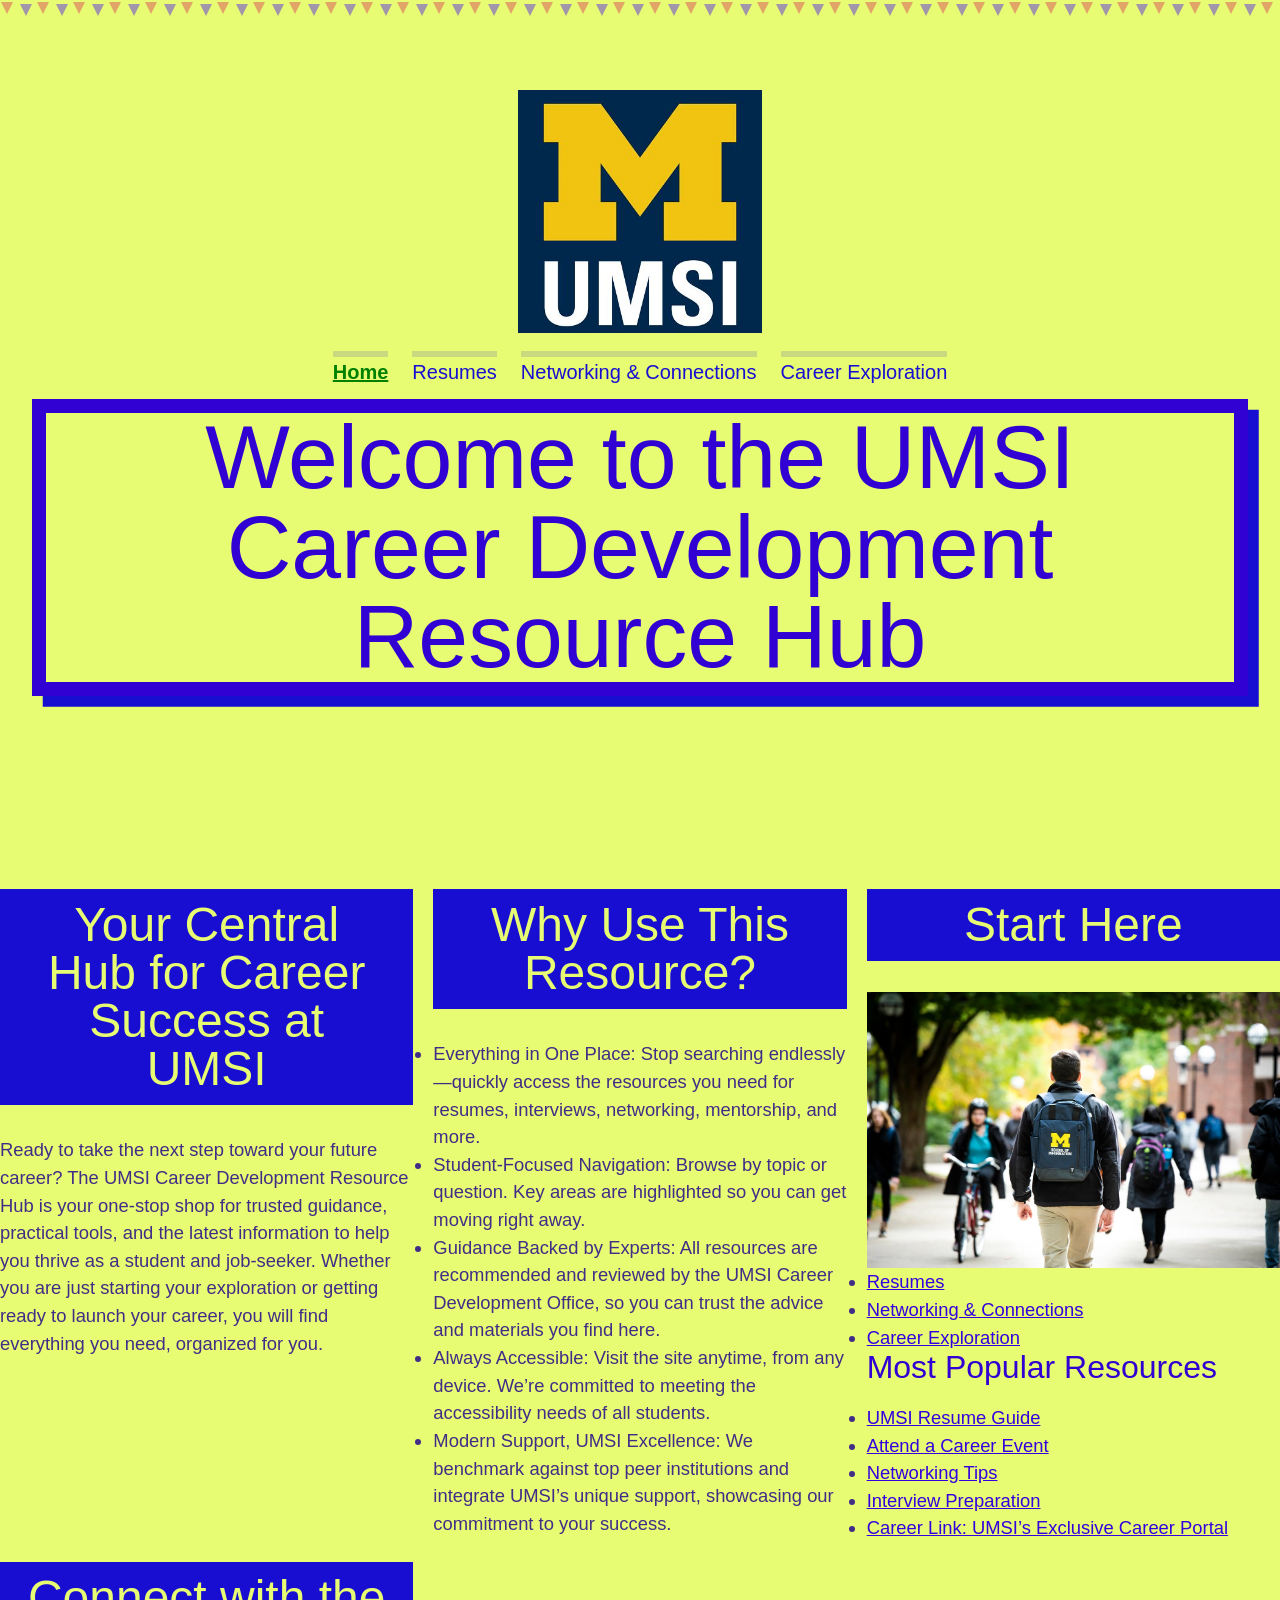
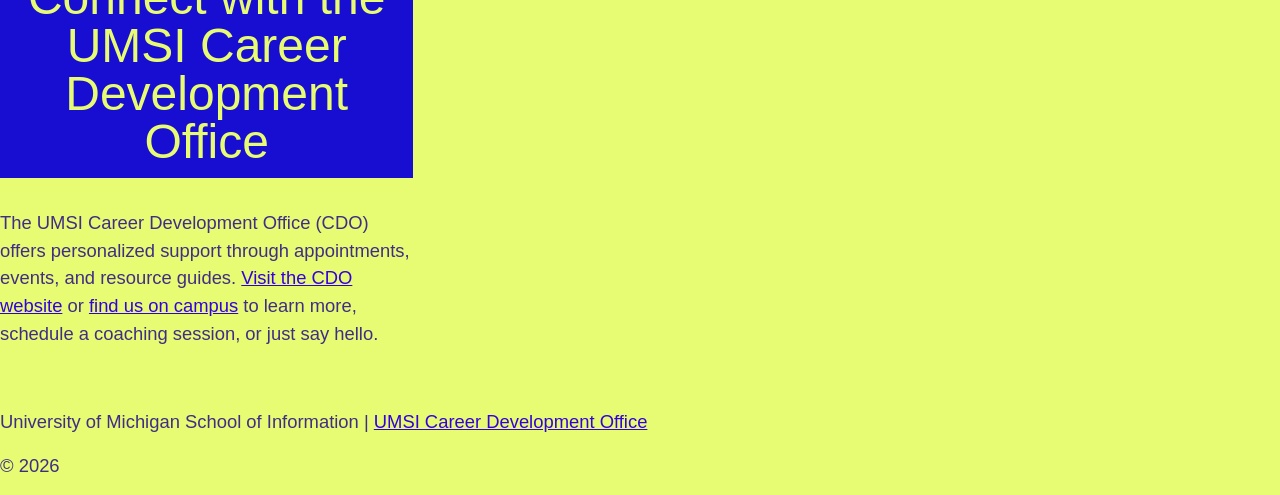
==== commit 542396e1: "Add files via upload" ====
--- a/index.html
+++ b/index.html
@@ -77,7 +77,11 @@
         UMGPT. (2025). UMGPT ( GPT-4.1 August 25th version) [Large language model]. -->
     </main>
     <footer>
-        <p>University of Michigan School of Information | <a href="https://umich.instructure.com/courses/137916">UMSI Career Development Office </a></p>
+    <p>University of Michigan School of Information | <a href="https://umich.instructure.com/courses/137916">UMSI Career Development Office</a></p>
+    <p>© <span id="year"></span></p>
     </footer>
+  <script>
+  document.getElementById("year").innerHTML = new Date().getFullYear();
+  </script>
 </body>
 </html>
--- a/css/style.css
+++ b/css/style.css
@@ -61,6 +61,38 @@
 .center-links {
     text-align: center;
     list-style: none;
+}
+
+@media screen and (min-width: 1000px){
+    .container {
+    grid-template-columns: 1fr 1fr 1fr;
+    gap: 20px;
+    max-width: 1400px;
+    margin: 0 auto;
+  }
+    .container2 {
+    grid-template-columns: 1fr 1fr 1fr 1fr;
+    gap: 20px;
+    max-width: 1400px;
+    margin: 0 auto;
+  }
+    .container3 {
+    grid-template-columns: 1fr 1fr 1fr;
+    gap: 20px;
+    max-width: 1400px;
+    margin: 0 auto;
+  }
+    img {
+    width: 100%;
+    height: auto;
+  }
+
+}
+/*the below code is taken from Claude AI to help style my form */
+fieldset {
+  border: 2px solid var(--color-primary);
+  border-radius: var(--border-radius);
+  padding: 1.5rem;
 }
 
 /*the below code is taken from https://stylestage.dev/styles/ */
@@ -80,13 +112,13 @@
   font-display: swap;
 }
 :root {
-  --color-primary: #3a00ff;
-  --color-primary-alt: #6f6ffd;
-  --color-secondary: #d42257;
-  --color-background: #d2fbf7;
+  --color-primary: #3100d2;
+  --color-primary-alt: #e7fe34;
+  --color-secondary: #180ed1;
+  --color-background: #e7fc72;
   --color-text: rgb(64.925, 44.625, 133.875);
   --color-light: #fff;
-  --color-anchor: #3a00ff;
+  --color-anchor: #3400df;
   --font-family: "Baloo 2", sans-serif;
   --font-weight-strong: 500;
   --font-size-h1: 6rem;
